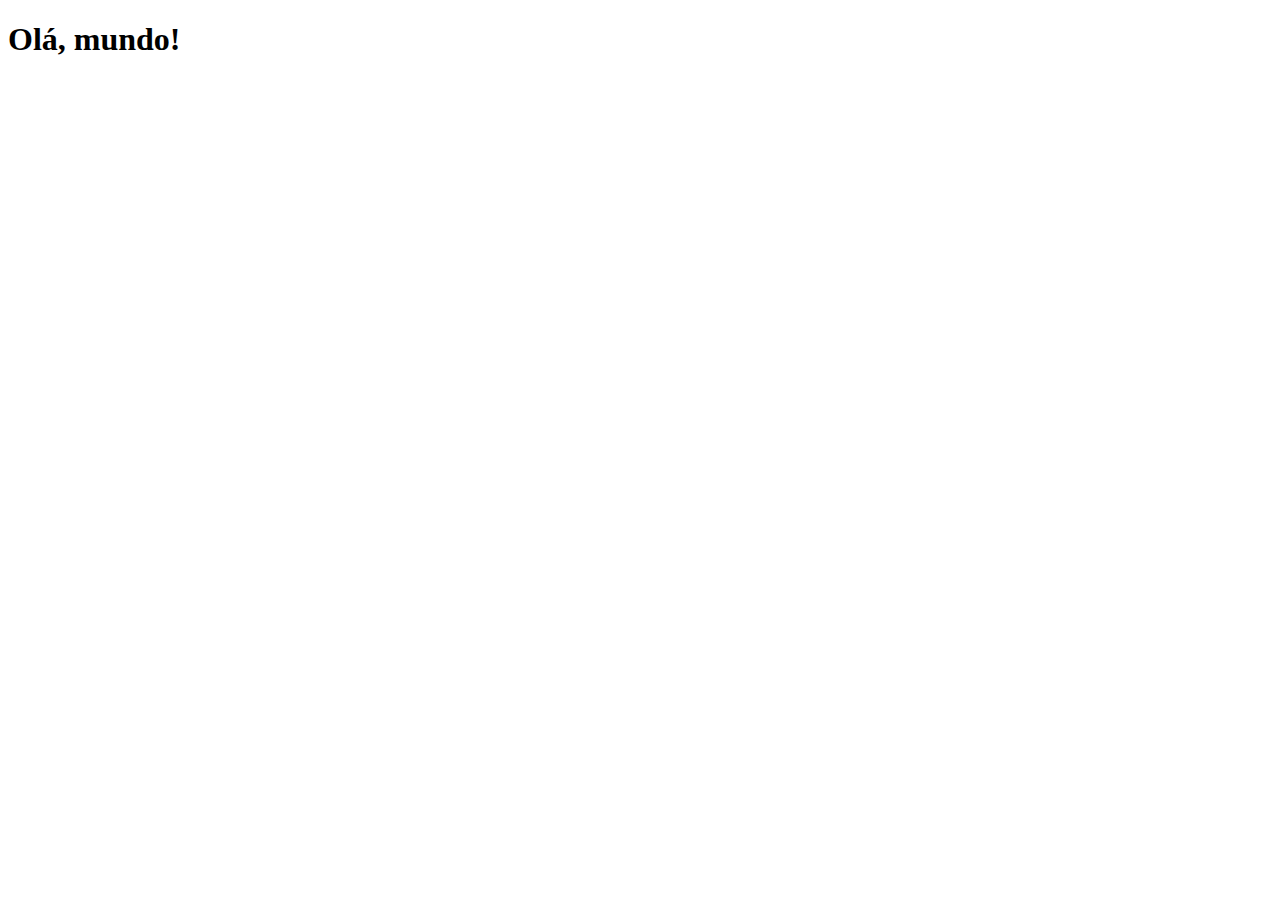
==== index.html @ 95451bd4 "first commit" ====
<!DOCTYPE html>
<html lang="pt">
<head>
    <meta charset="UTF-8">
    <meta http-equiv="X-UA-Compatible" content="IE=edge">
    <meta name="viewport" content="width=device-width, initial-scale=1.0">
    <link rel="shortcut icon" href="favicon.ico" type="image/x-icon">
    <title>Projeto Redes Sociais</title>
</head>
<body>
    <h1>Olá, mundo!</h1>
</body>
</html>
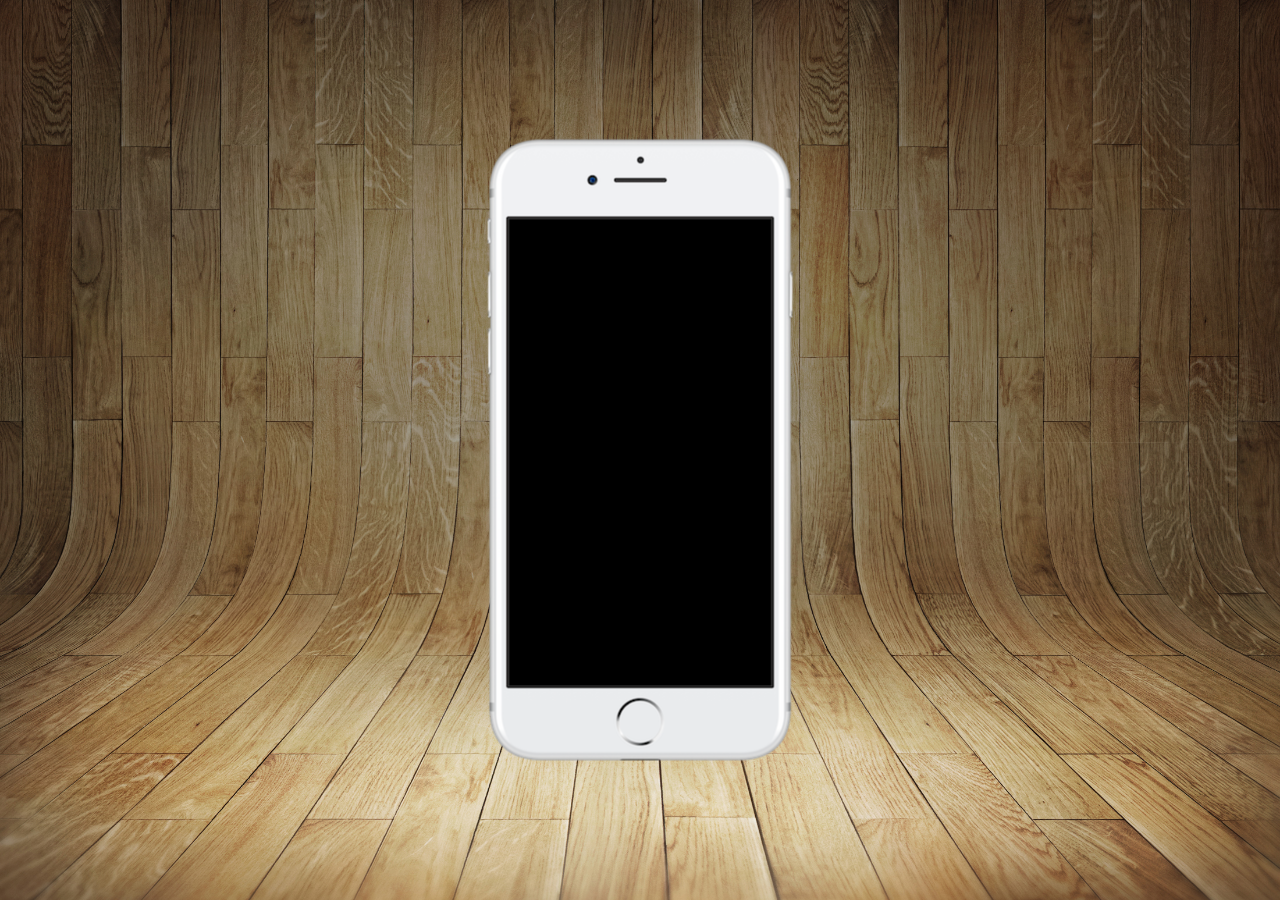
==== commit 5eb3f36b: "second commit" ====
--- a/index.html
+++ b/index.html
@@ -6,8 +6,22 @@
     <meta name="viewport" content="width=device-width, initial-scale=1.0">
     <link rel="shortcut icon" href="favicon.ico" type="image/x-icon">
     <title>Projeto Redes Sociais</title>
+    <link rel="stylesheet" href="estilo/style.css">
 </head>
 <body>
-    <h1>Olá, mundo!</h1>
+
+    <main>
+
+        <section id="telefone">
+
+        </section>
+
+
+        <section id="redes-sociais">
+
+        </section>
+
+    </main>
+
 </body>
 </html>--- a/estilo/style.css
+++ b/estilo/style.css
@@ -0,0 +1,35 @@
+@charset "UTF-8";
+
+* {
+    margin: 0px;
+    padding: 0px;
+    font-family: Arial, Helvetica, sans-serif;
+}
+
+html, body {
+    height: 100vh;
+    width: 100vw;
+    background-color: black;
+}
+
+body {
+    background: url(../imagens/fundo-madeira.jpg) no-repeat top center;
+    background-size: cover;
+    background-attachment: fixed;
+}
+
+main {
+    position: relative;
+    height: 100vh;  
+}
+
+section#telefone {
+    position: absolute;
+    top: 50%;
+    left: 50%;
+    transform: translate(-50%, -50%);
+
+    height: 627px;
+    width: 311px;
+    background: url(../imagens/frame-iphone.png) no-repeat;
+}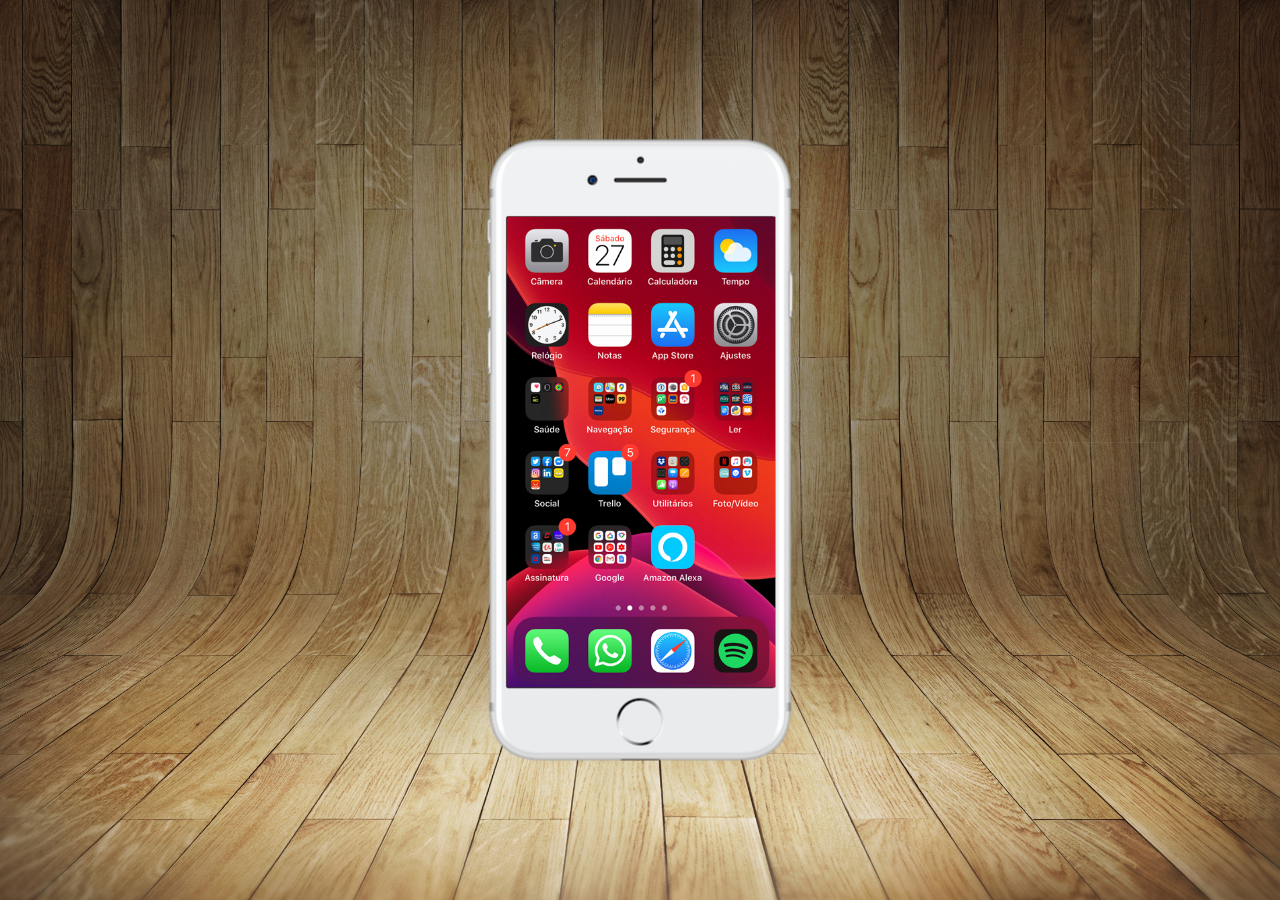
==== commit 33ca97d6: "commit changes to main and home" ====
--- a/index.html
+++ b/index.html
@@ -13,6 +13,7 @@
     <main>
 
         <section id="telefone">
+            <iframe src="home.html" name="tela" id="tela" frameborder="0"></iframe>
 
         </section>
 
--- a/estilo/style.css
+++ b/estilo/style.css
@@ -32,4 +32,13 @@
     height: 627px;
     width: 311px;
     background: url(../imagens/frame-iphone.png) no-repeat;
+}
+
+iframe#tela {
+    position: relative;
+    top: 80px;
+    left: 22px;
+    width: 269px;
+    height: 471px;
+
 }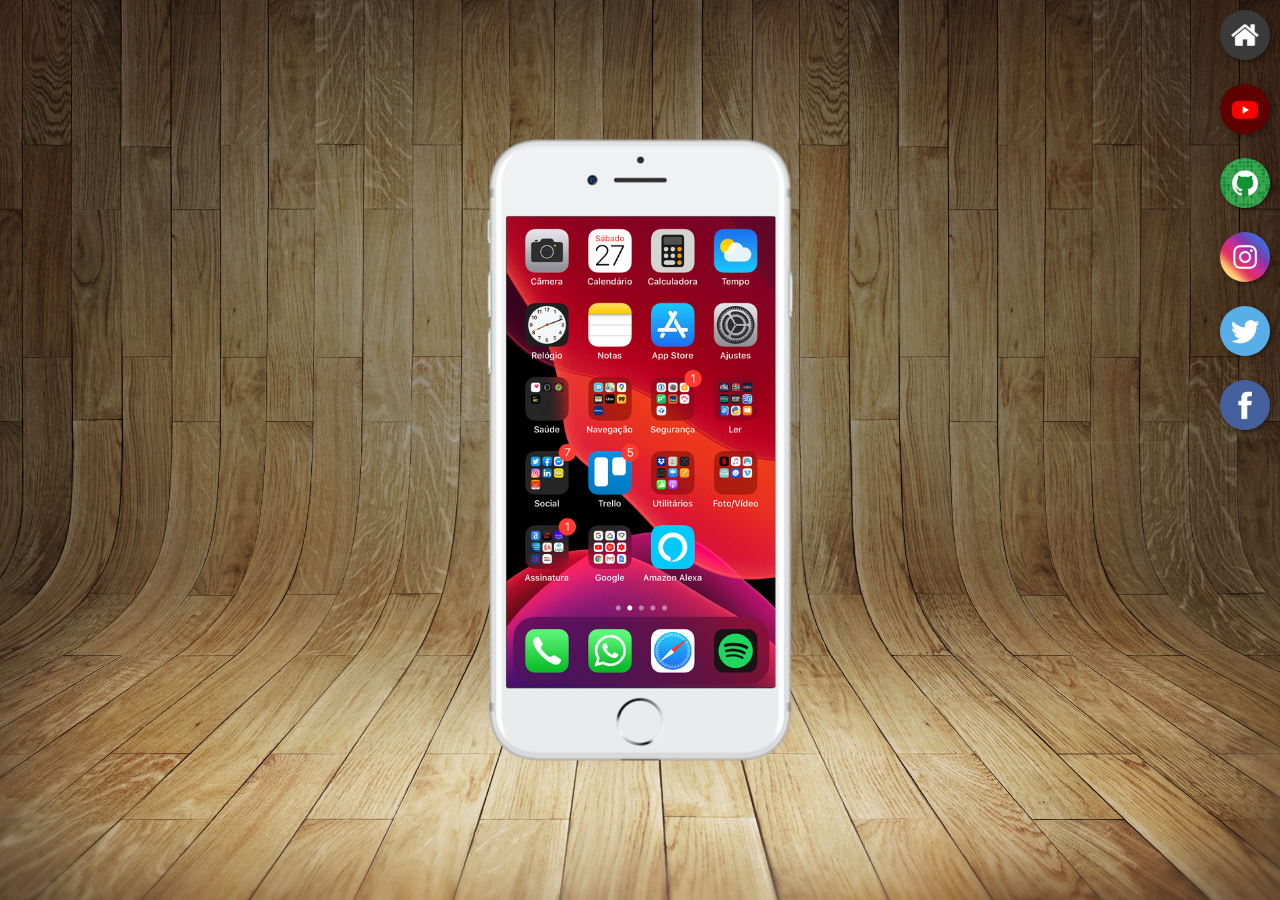
==== commit 32418ddb: "added bottoms" ====
--- a/index.html
+++ b/index.html
@@ -13,12 +13,26 @@
     <main>
 
         <section id="telefone">
-            <iframe src="home.html" name="tela" id="tela" frameborder="0"></iframe>
+            <iframe src="home.html" name="tela" id="tela" frameborder="0">
+                <p>Seu navegador não é compativel</p>
+            </iframe>
 
         </section>
 
 
         <section id="redes-sociais">
+
+            <a href="#" target="tela"><img src="imagens/logo-home.jpg" alt="Home"></a><br>
+           
+            <a href="#" target="tela"><img src="imagens/logo-youtube.jpg" alt="Youtube"></a><br>
+           
+            <a href="#" target="tela"><img src="imagens/logo-github.jpg" alt="Github"></a><br>
+           
+            <a href="#" target="tela"><img src="imagens/logo-instagram.jpg" alt="Instagram"></a><br>
+           
+            <a href="#" target="tela"><img src="imagens/logo-twitter.jpg" alt="Twitter"></a><br>
+           
+            <a href="#" target="tela"><img src="imagens/logo-facebook.jpg" alt="Facebook"></a>
 
         </section>
 
--- a/estilo/style.css
+++ b/estilo/style.css
@@ -41,4 +41,24 @@
     width: 269px;
     height: 471px;
 
+}
+
+section#redes-sociais {
+    text-align: right;
+}
+
+section#redes-sociais img {
+    width: 50px;
+    margin: 10px;
+    border-radius: 50%;
+    box-shadow: 2px 2px 5px rgba(0, 0, 0, 0.400);
+    box-sizing: border-box;
+
+}
+
+section#redes-sociais img:hover {
+    border: 2px solid rgba(255, 255, 255, 0.637);
+    transform: translate(-3px, -3px);
+    box-shadow: 5px 5px 10px rgba(0, 0, 0, 0.623);
+    transition: transform .3s, border .5s;
 }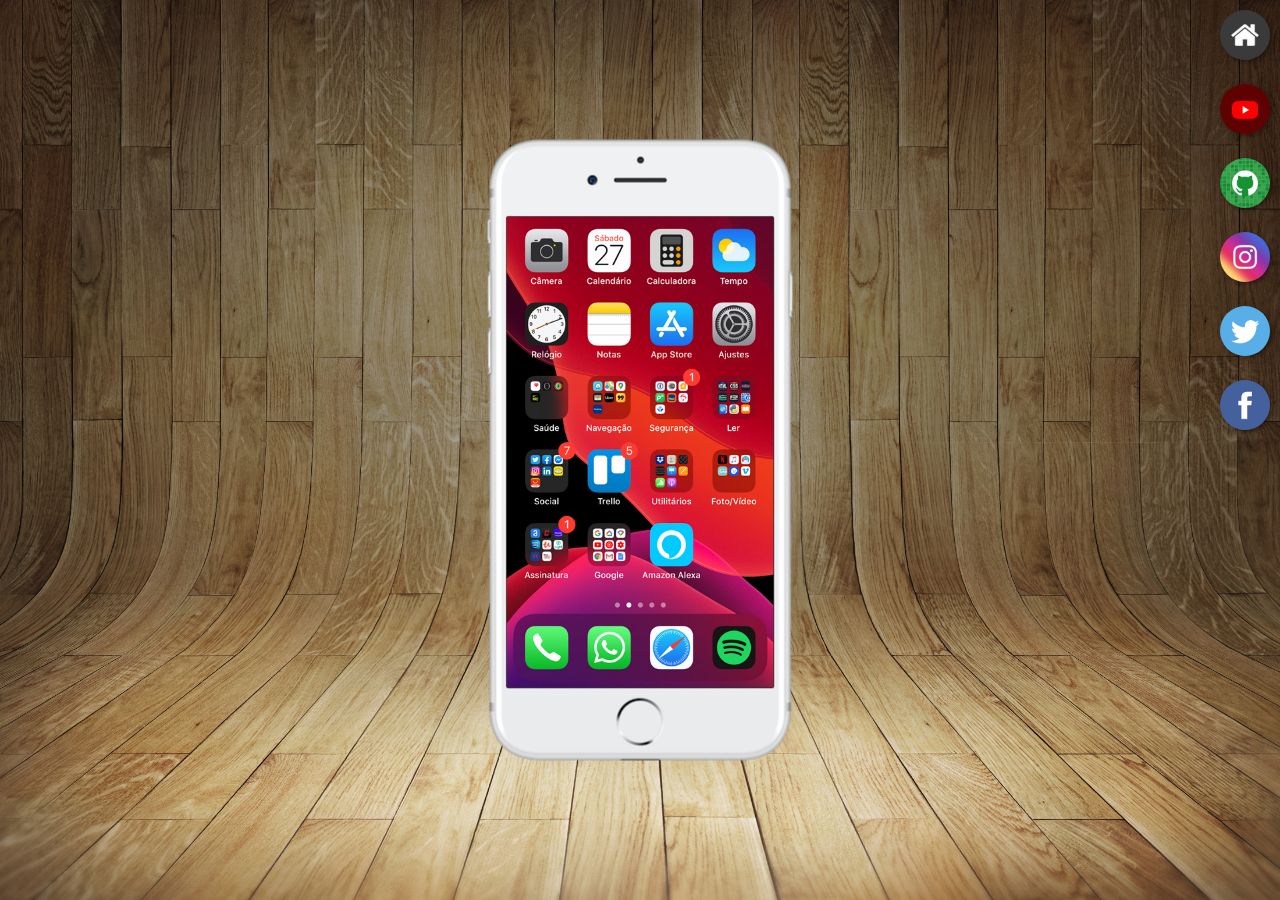
==== commit c63af795: "added linked pages" ====
--- a/index.html
+++ b/index.html
@@ -22,17 +22,17 @@
 
         <section id="redes-sociais">
 
-            <a href="#" target="tela"><img src="imagens/logo-home.jpg" alt="Home"></a><br>
+            <a href="home.html" target="tela"><img src="imagens/logo-home.jpg" alt="Home"></a><br>
            
-            <a href="#" target="tela"><img src="imagens/logo-youtube.jpg" alt="Youtube"></a><br>
+            <a href="youtube.html" target="tela"><img src="imagens/logo-youtube.jpg" alt="Youtube"></a><br>
            
-            <a href="#" target="tela"><img src="imagens/logo-github.jpg" alt="Github"></a><br>
+            <a href="github.html" target="tela"><img src="imagens/logo-github.jpg" alt="Github"></a><br>
            
-            <a href="#" target="tela"><img src="imagens/logo-instagram.jpg" alt="Instagram"></a><br>
+            <a href="instagram.html" target="tela"><img src="imagens/logo-instagram.jpg" alt="Instagram"></a><br>
            
-            <a href="#" target="tela"><img src="imagens/logo-twitter.jpg" alt="Twitter"></a><br>
+            <a href="twitter.html" target="tela"><img src="imagens/logo-twitter.jpg" alt="Twitter"></a><br>
            
-            <a href="#" target="tela"><img src="imagens/logo-facebook.jpg" alt="Facebook"></a>
+            <a href="facebook.html" target="tela"><img src="imagens/logo-facebook.jpg" alt="Facebook"></a>
 
         </section>
 
--- a/estilo/style.css
+++ b/estilo/style.css
@@ -38,7 +38,7 @@
     position: relative;
     top: 80px;
     left: 22px;
-    width: 269px;
+    width: 267px;
     height: 471px;
 
 }
